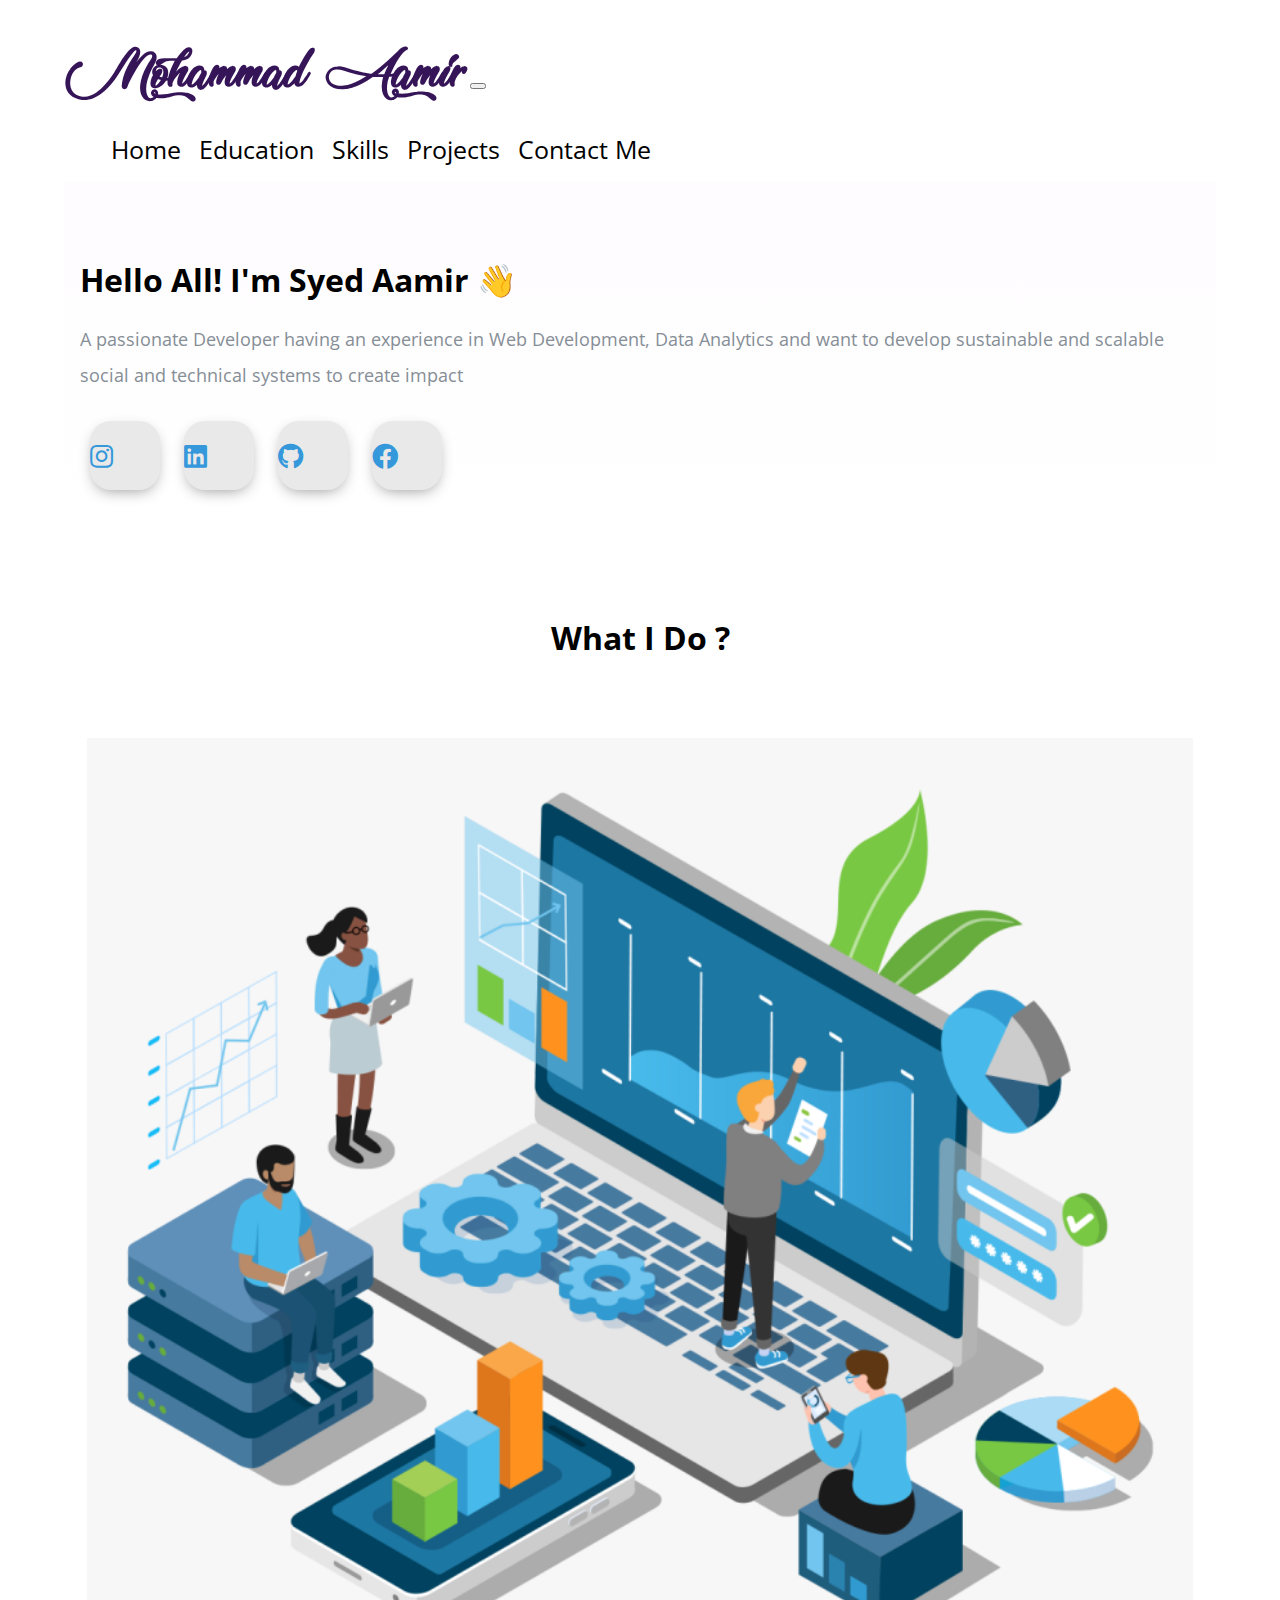
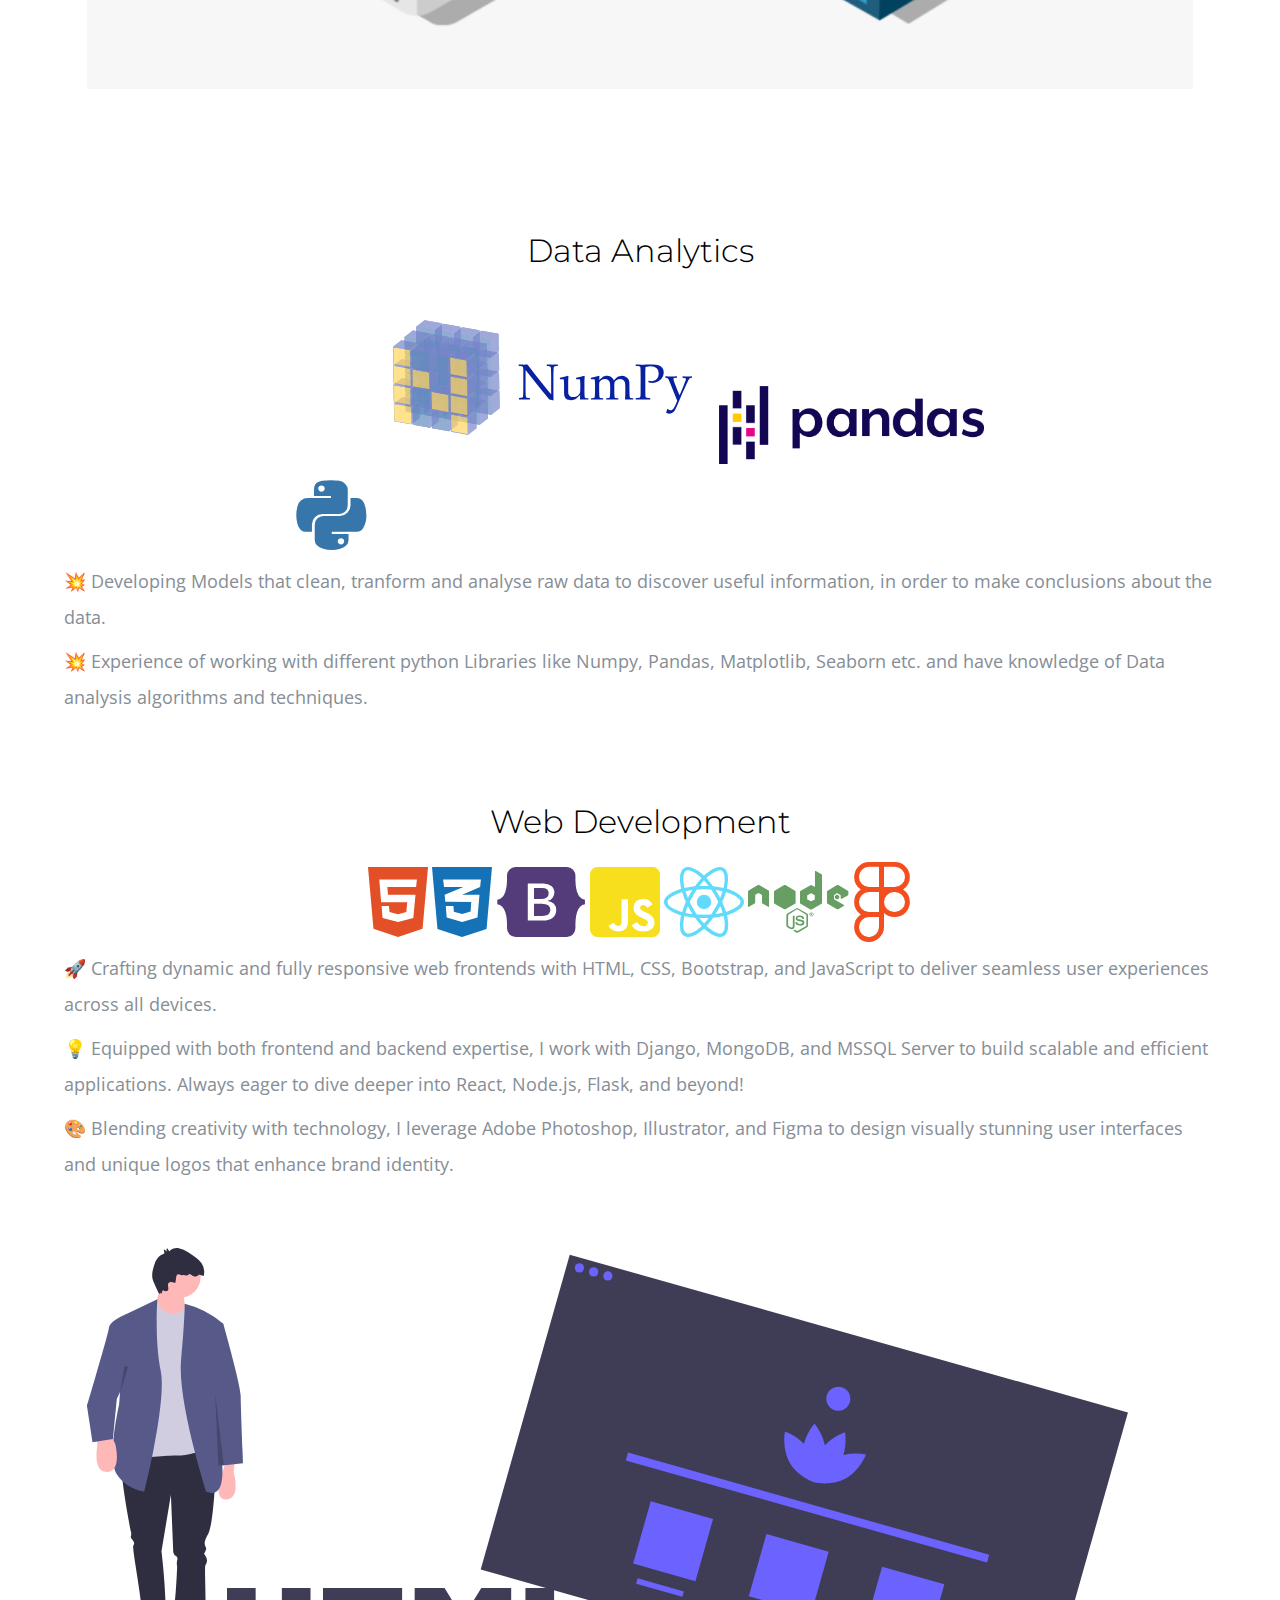
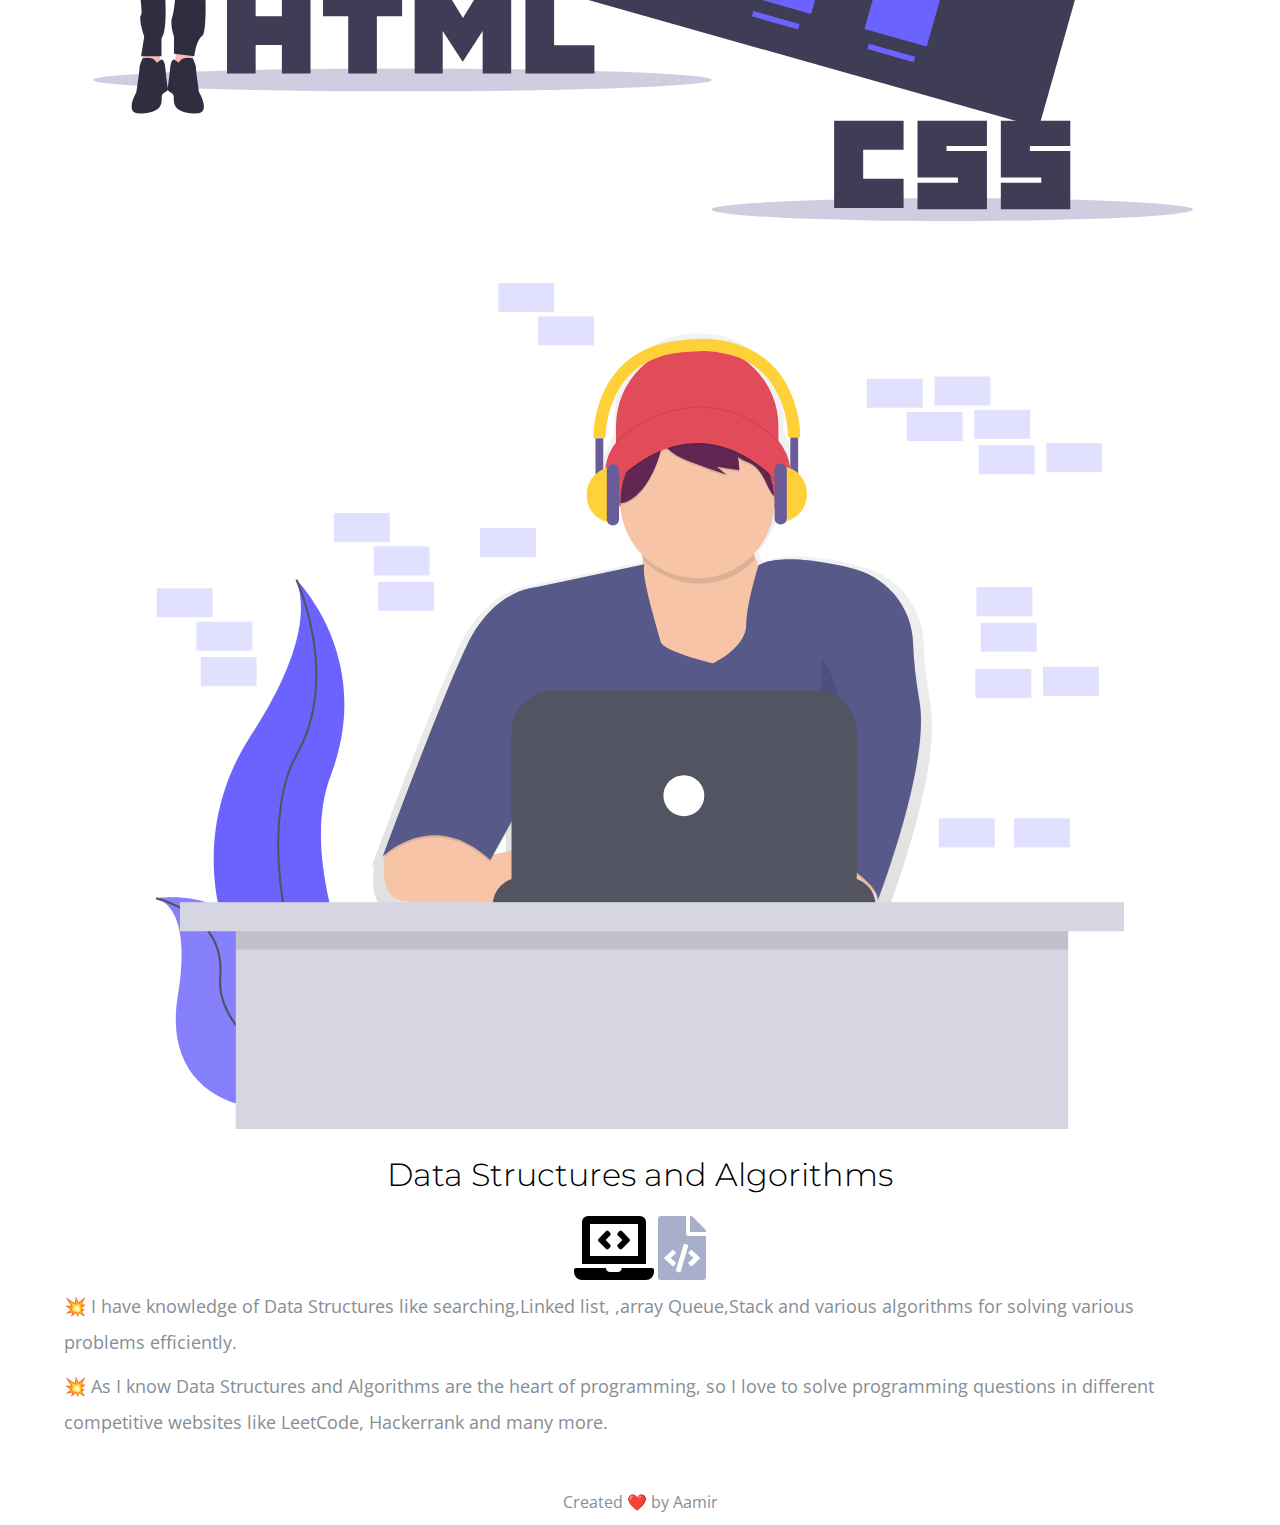
==== index.html @ d5cdabad "Update web" ====
<!DOCTYPE html>
<html lang="en" dir="ltr">

<head>
  <!-- Google tag (gtag.js) -->
<!-- Google tag (gtag.js) -->
<script async src="https://www.googletagmanager.com/gtag/js?id=G-FWZHMV2DDV"></script>
<script>
  window.dataLayer = window.dataLayer || [];
  function gtag(){dataLayer.push(arguments);}
  gtag('js', new Date());

  gtag('config', 'G-FWZHMV2DDV');
</script>
  <meta charset="utf-8">
  <meta name="viewport" content="width=device-width,initial-scale=1">
  <title>Aamir-Portfolio</title>
  <meta name='description' content='mohammad aamir  || All information About mohammad aamir'/>
 <meta name='description' content='mohammad aamir, Creative python Developer, driven by curiosity
and a knack for turning ideas into functional web experiences, and computer applications.'/>
  <meta name='description' content='mohammad aami portfolio' />
    <meta name='description' content='syed aamir portfolio ' />
    <meta name='description' content='mohammad aami || syed aamir - All about information of md shahbaz ansari ' />
    <meta name='description' content='mohammad aami, a multifaceted professional with a strong background in Web Application, and computer applications.' />
  <link rel="icon" href="Image/engineer.ico">
  <link rel="stylesheet" href="https://stackpath.bootstrapcdn.com/bootstrap/4.5.0/css/bootstrap.min.css" integrity="sha384-9aIt2nRpC12Uk9gS9baDl411NQApFmC26EwAOH8WgZl5MYYxFfc+NcPb1dKGj7Sk" crossorigin="anonymous">
  <link rel="stylesheet" href="style.css">
  
  <link href="https://fonts.googleapis.com/css2?family=Arizonia&family=Montserrat:wght@400;800&display=swap" rel="stylesheet">
  <link href="https://fonts.googleapis.com/css2?family=Open+Sans:wght@700&display=swap" rel="stylesheet">
  <link rel="stylesheet" href="https://use.fontawesome.com/releases/v5.4.1/css/all.css" />
  <link rel="stylesheet" href="https://cdnjs.cloudflare.com/ajax/libs/font-awesome/5.13.1/css/all.min.css">
  <script src="https://code.jquery.com/jquery-3.5.1.slim.min.js" integrity="sha384-DfXdz2htPH0lsSSs5nCTpuj/zy4C+OGpamoFVy38MVBnE+IbbVYUew+OrCXaRkfj" crossorigin="anonymous"></script>
  <script src="https://cdn.jsdelivr.net/npm/popper.js@1.16.0/dist/umd/popper.min.js" integrity="sha384-Q6E9RHvbIyZFJoft+2mJbHaEWldlvI9IOYy5n3zV9zzTtmI3UksdQRVvoxMfooAo" crossorigin="anonymous"></script>
  <script src="https://stackpath.bootstrapcdn.com/bootstrap/4.5.0/js/bootstrap.min.js" integrity="sha384-OgVRvuATP1z7JjHLkuOU7Xw704+h835Lr+6QL9UvYjZE3Ipu6Tp75j7Bh/kR0JKI" crossorigin="anonymous"></script>
</head>
<body class="container-fluid body_section">
        <header>
              <nav class="navbar navbar-expand-lg navbar-light ">
                <a class="navbar-brand brand-name" href="#">Mohammad Aamir</a>
                <button class="navbar-toggler" type="button" data-toggle="collapse" data-target="#navbarSupportedContent" aria-controls="navbarSupportedContent" aria-expanded="false" aria-label="Toggle navigation">
                  <span class="navbar-toggler-icon"></span>
                </button>
        
                <div class="collapse navbar-collapse" id="navbarSupportedContent">
                  <ul class="navbar-nav ml-auto">
                    <li class="nav-item">
                      <a class="nav-link headerachor" href="index.html">Home</a>
                    </li>
                    <li class="nav-item">
                      <a class="nav-link headerachor" href="Education.html">Education</a>
                    </li>
                    <li class="nav-item">
                      <a class="nav-link headerachor" href="skill.html">Skills</a>
                    </li>
                    <li class="nav-item">
                      <a class="nav-link headerachor" href="Project.html">Projects</a>
                    </li>
                    <li class="nav-item">
                      <a class="nav-link headerachor" href="contact.html">Contact Me</a>
                    </li>
                  </ul>
              </nav>
          </header>

          <section id = "Home">
              <div class="row column1">
                <div class="col-lg-6 col-md-6 first-image">
                    <img    class = "boyimage" src="./Image/aamir.jpg" alt="">
                </div>  
                  <div class="col-lg-6 section-1">
                      <h1 class = "Hello">Hello All! I'm  Syed Aamir <span class="wave">👋</span></h1>
                      <p>A passionate Developer having an experience in Web Development, Data Analytics
                            and want to develop sustainable and 
                          scalable social and technical systems to create impact</p>
                          <div class=social_media_icon>
                            <a class="btn" href="https://www.instagram.com/syedaamir6112?igsh=MTFrOTZ2aHhlb2RnbQ%3D%3D&utm_source=qr" target=_blank>
                              <i class="fab fa-instagram"></i>
                            </a>
                            <a class="btn" href="https://www.linkedin.com/in/syed-aamir-0b4235238/" target=_blank>
                              <i class="fab fa-linkedin" aria-hidden="true"></i>
                            </a>
                            <a class="btn" href="https://github.com/mohammadaamir6112" target=_blank>
                              <i class="fab fa-github"></i>
                            </a>
                            <a class="btn" href="https://www.facebook.com/profile.php?id=100009515814998" target=_blank>
                              <i class="fab fa-facebook"></i>
                            </a>
                          </div>
                  </div>
                  <div class="Image-boy col-lg-6"><img class="boy" src="Image/aamir.jpg   " alt=""></div>
              </div>
          </section>


          <section id=Whatido>
            <h1>What I Do ?</h1>
              <div class = "row feature-1">
                  <div class="col-lg-6 col-md-6 Feature-first-image ">
                    <img class = "Feature-svg-image" src="Image/data-analytics-data-analytics-png-transparent-png.png" alt="">
                  </div>
                  <div class="col-lg-6 col-md-6">
                    <h1 class= "Feature-Heading" >Data Analytics </h1>
                    <ul class = "dev-icon">
                      <li><i class="fab fa-python fa-5x" style="color:#3776ab"></i></li>
                      <li><img class="numpy" src="Image/numpy-ar21.svg" alt=""></li>
                      <li><img class = "pandas" src="Image/kindpng_5747046.png" alt=""></li>
                    </ul>
                    <div class = "Data-Analytic">
                      <p class ="Features-paragraph">
                         💥 Developing Models that clean, tranform and analyse raw data to discover useful information,
                         in order to make conclusions about the data.</p>
                      <p  class ="Features-paragraph">
                         💥 Experience of working with different python Libraries like Numpy, Pandas, Matplotlib, Seaborn etc. and have knowledge of
                        Data analysis algorithms and techniques.</p>
                    </div>
                </div>
              </div>
              <div class="row feature-2">
                <div class="col-lg-6 col-md-6 feature-web">
                  <h1 class="Feature-Heading">Web Development</h1>
                  <ul class = "dev-icon">
                    <li><i class="fab fa-html5 fa-5x" style="color:#e34f26"></i></li>
                    <li><i class="fab fa-css3-alt fa-5x" style="color:#1572b6"></i></li>
                    <li><i class="fab fa-bootstrap fa-5x" style="color:#543b79"></i></li>
                    <li><i class="fab fa-js-square fa-5x" style="color:#f7df1e"></i></li>
                    <li><i class="fab fa-react fa-5x" style="color:#61dafb"></i></li>
                    <li><i class="fab fa-node fa-5x" style="color:#679e63"></i></li>
                    <li><i class="fab fa-figma fa-5x" style="color:#f24e1e"></i></li>
                
                  </ul>
                  <div class="Data-Analytic">
    <p class="Features-paragraph">
        🚀 Crafting dynamic and fully responsive web frontends with HTML, CSS, Bootstrap, and JavaScript to deliver seamless user experiences across all devices.</p>
    <p class="Features-paragraph">
        💡 Equipped with both frontend and backend expertise, I work with Django, MongoDB, and MSSQL Server to build scalable and efficient applications. Always eager to dive deeper into React, Node.js, Flask, and beyond!</p>
    <p class="Features-paragraph">
        🎨 Blending creativity with technology, I leverage Adobe Photoshop, Illustrator, and Figma to design visually stunning user interfaces and unique logos that enhance brand identity.</p>
</div>

                <div class="col-lg-6 col-md-6 Feature-second-image ">
                  <img class = "Feature-svg-image" src="Image/website.svg" alt="">
                </div>
              </div>
              <div class="row feature-3 mt-5  ">
                <div class = "col-lg-6 col-md-6 Feature-third-image">
                    <img class = "Feature-svg-image-3" src="Image/Coding.svg" alt="">
                  </div>
                  <div class="col-lg-6 col-md-6 feature-coding">
                    <h1 class="Feature-Heading">Data Structures and Algorithms</h1>
                    <ul class = "dev-icon">
                     <li></li>
                     <li><i class="fas fa-laptop-code fa-4x"></i></li>
                     
                     <li><i class="fas fa-file-code fa-4x" style="color: #a8afcb;"></i></li>
                    </ul>
                    <div class = "Data-Analytic">
                      <p class ="Features-paragraph">
                         💥 I have knowledge of Data Structures like searching,Linked list, ,array Queue,Stack and various algorithms for solving various problems efficiently.</p>
                      <p  class ="Features-paragraph">
                         💥 As I know Data Structures and Algorithms are the heart of programming, so I love to solve programming questions in different competitive websites like LeetCode, Hackerrank and many more.</p>
                        </div>
                  </div>
              </div>
               
        
          </section>
    <footer class=footer>Created ❤️ by Aamir</footer>
</body>
</html>
---- style.css ----
body{
    font-family: 'Open Sans', sans-serif;
    margin: 0;
  }
.body_section{
    padding : 3% 5% 1%;
}

p{
  font-size: 18px;
}

  a{
    text-decoration: none;
  }

  @font-face{
    font-family: "Lovely Home";
    src:local('Lovely Home'), 
    url("Image/LovelyHome-9aBZ.ttf") format('truetype');

  }

.brand-name ,.navbar-light .navbar-brand{
      /* font-family: "Brush Script MT"; */
      /* margin-bottom: 3px; */
      font-family: "Lovely Home";
      font-size: 50px;
      font-weight: bold;
      color: #351458;
  }



  .headerachor {
    color: black;
    margin: 0 7px 0 7px;
    font-size: 25px;
  }

  .headerachor:hover {
    background-color: #f1f1f1;
  }

  /* Section 1 */
   .column1{
       background-image: linear-gradient(#fefcfe,#ffffff);
       padding : 8px 16px;
   }

  .section-1{
    margin-top: 6%;
    text-align: left;
    position: relative;
}
span.wave {
  animation-name: wave-animation;
  animation-duration: 2.5s;
  animation-iteration-count: infinite;
  transform-origin: 70% 70%;
  display: inline-block;
}

@keyframes wave-animation {
    0% { transform: rotate(  0.0deg) }
   10% { transform: rotate(-10.0deg) }
   20% { transform: rotate( 12.0deg) }
   30% { transform: rotate(-10.0deg) }
   40% { transform: rotate(  9.0deg) }
   50% { transform: rotate(  0.0deg) }
  100% { transform: rotate(  0.0deg) }
}

.first-image{
    position: absolute;
    right:0;
}
.boyimage{
  height: 400px;
  border-radius: 30px;
}

@media only screen and (max-width : 1183px){
  .first-image{
    right:160px;
  }

}
.boy{
  width: 100%;
  height: 100%;
  animation: bounce 1.2s;
  animation-direction: alternate;
  animation-iteration-count: infinite;
  border-radius: 30px;
}

@keyframes bounce{
  from{
      transform: translate3d(0,0,0);
  }
  to{
      transform: translate3d(0,20px,0);
  }
}

.Image-boy{
  text-align: center;
  align-items: center;
}

@media only screen and (min-width:951px){
  .Image-boy{
    display:none;
  }
}
  .Hello{
      margin-bottom: 20px;
  }
  p{
      line-height: 2;
      color: #868e96;
  }


  .btn {
    display: inline-block;
    width: 4.37rem;
    height: 4.37rem;
    background: #e9e9e9;
    padding: 0px 0px;
    margin: 10px;
    border-radius: 30%;
    box-shadow: 0 5px 15px -5px #00000070;
    color: #3498db;
    overflow: hidden;
    position: relative;
  }

  .btn i {
    line-height: 70px;
    font-size: 1.625rem;
    transition: 0.2s linear;
  }

  .btn:hover i {
    transform: scale(1.3);
    color: #f1f1f1;
  }

  .btn::before {
    content: "";
    position: absolute;
    width: 120%;
    height: 120%;
    background: #3498db;
    transform: rotate(45deg);
    left: -110%;
    top: 90%;
  }




  .btn:hover::before {
    animation: aaa 0.7s 1;
    top: -10%;
    left: -10%;
  }

  @media only screen and (max-width:470px){
    .btn{
      width: 2.5rem;
      height: 2.5rem;
      margin: 7px;
    }
    .btn i {
      line-height: 40px;
      font-size: 1em;
    }
  }

 #Whatido{
     text-align: center;
     padding-top: 7%;
 }

  /* Section 2 */
  .feature-1{
      padding-top: 5%;
      text-align: center;
      }
  .feature-2{
    padding-top: 5%;
    text-align: center;
}
  .feature-3{
  padding-top: 5%;
  padding-bottom: 20px;
  text-align: center;
  }

  .Feature-Heading{
      font-family: "Montserrat";
      font-weight: 300;
  }

  .Feature-first-image{
      padding : 0 2% 10%;
  }

  .Feature-second-image{
      padding : 5% 2% 0;
  }





  .Feature-svg-image{
      width: 100%;
      height:100%;
  }
  .Feature-svg-image-3{
    width: 84%;
    height: 84%;
  }




  .dev-icon{
      list-style: none;
      display: inline;
      padding: 0%;
  }


  .numpy{
    max-width: 100%;
    width : 30%;
    height: 30%;
    padding-bottom: 7%;
  }

  .pandas{
    max-width: 100%;
    max-height: 100%;
    width : 23%;
    height: 15%;
    padding-bottom: 7%;
    padding-left :0;
  }

  li{
    display: inline;
  }

  .Data-Analytic{
      text-align: left;
  }

  .Features-paragraph{
      margin-top : 8px;
      margin-bottom: 8px;
  }

  @media only screen and (max-width : 764px){
    .feature-2{
      display: flex;
      flex-direction: column;
    }
    .feature-web{
      order:2;
    }
      
      .brand-name ,.navbar-light .navbar-brand{
      /* font-family: "Brush Script MT"; */
      /* margin-bottom: 3px; */
      font-family: "Lovely Home";
      font-size: 40px;
      font-weight: bold;
      color: #351458;
  }
  }
  @media only screen and (max-width : 991px) and (min-width: 951px){
    .section-1{
      margin-top: auto;
      padding-right: 400px;
    }
  }
  @media only screen and (max-width : 950px){

    body,html{
      text-align: center;
      font-size: 16px;
      line-height: normal;
    }
    .Hello{
      margin-bottom: 10px;
    }
    h1{
      font-size: 25px;
    }
    p{
      font-size: 15px;
      line-height: normal;
    }
      .section-1{
          text-align: center;
      }
      .first-image{
          display: none;
      }

      .pandas{
        width: 23%;
        height: 15%;
      }
  }




footer{
  padding-top: 2%;
  color: #868e96;
  text-align: center;
}
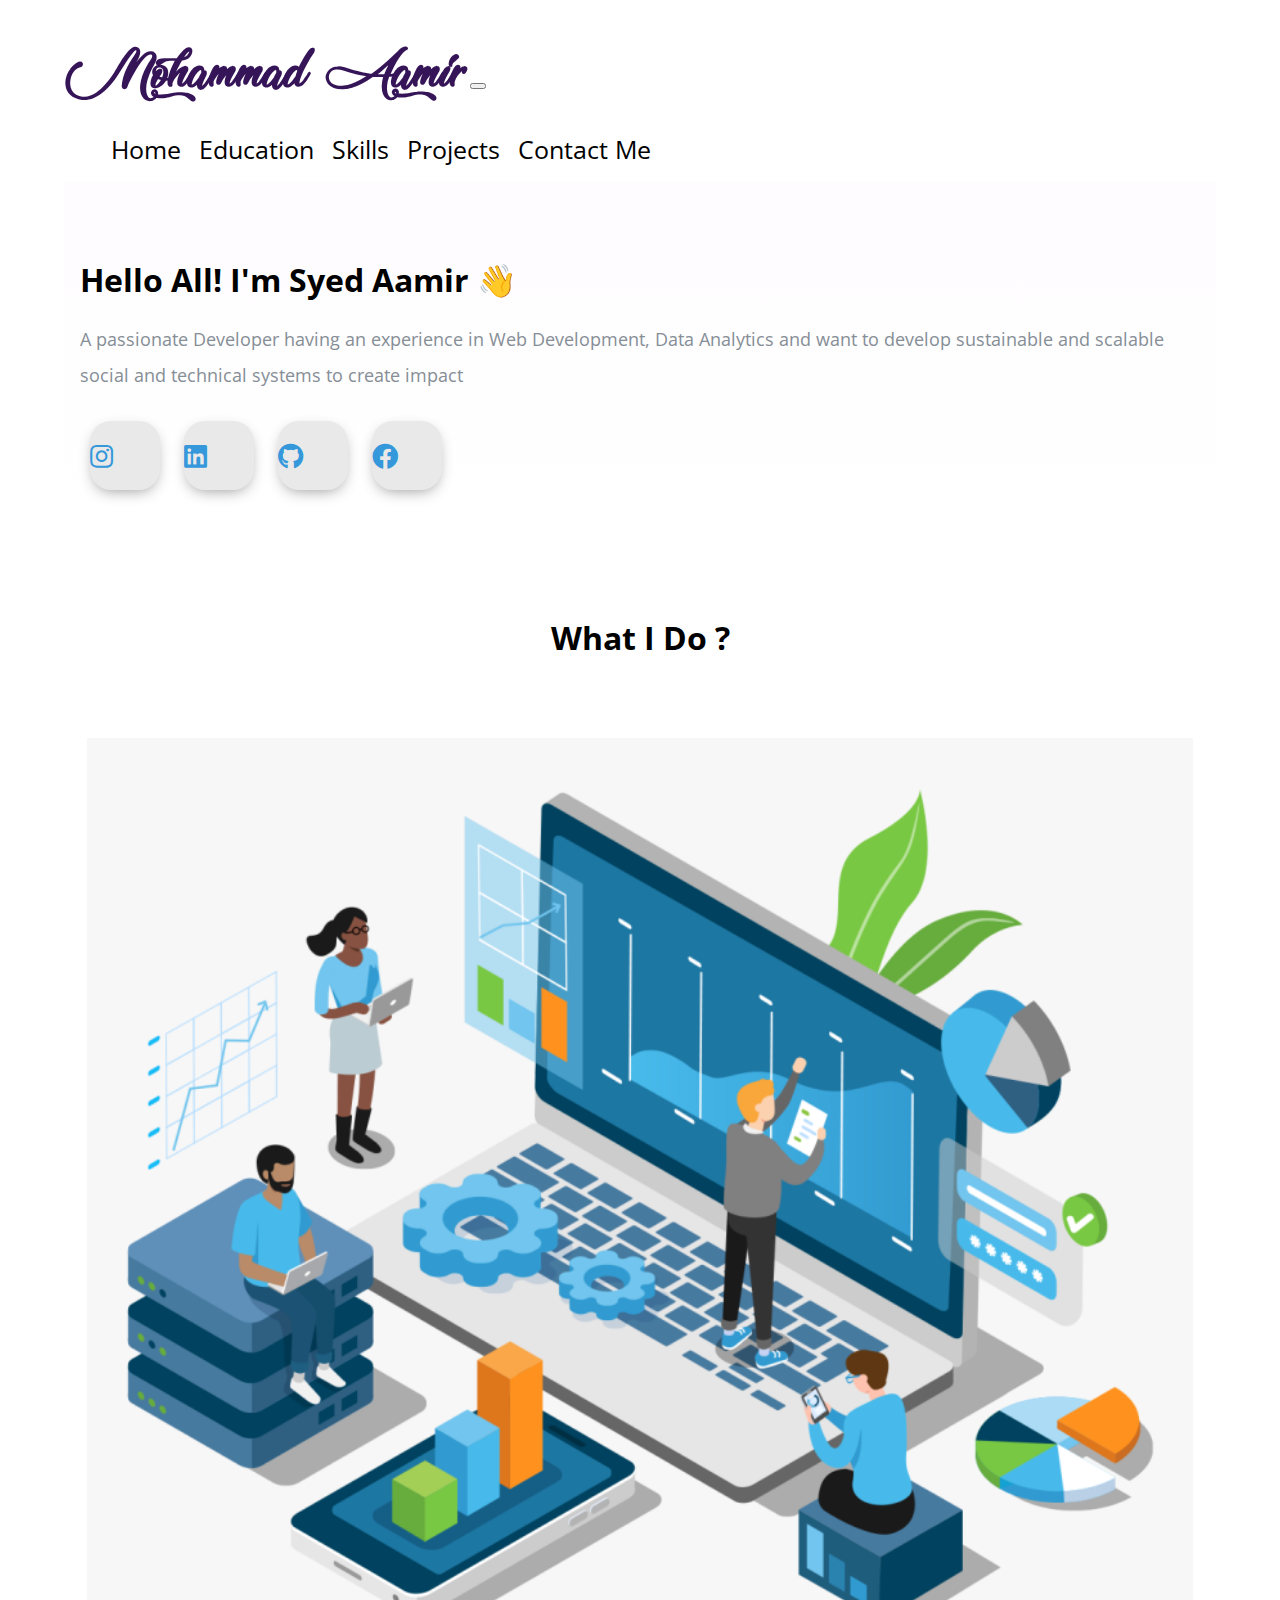
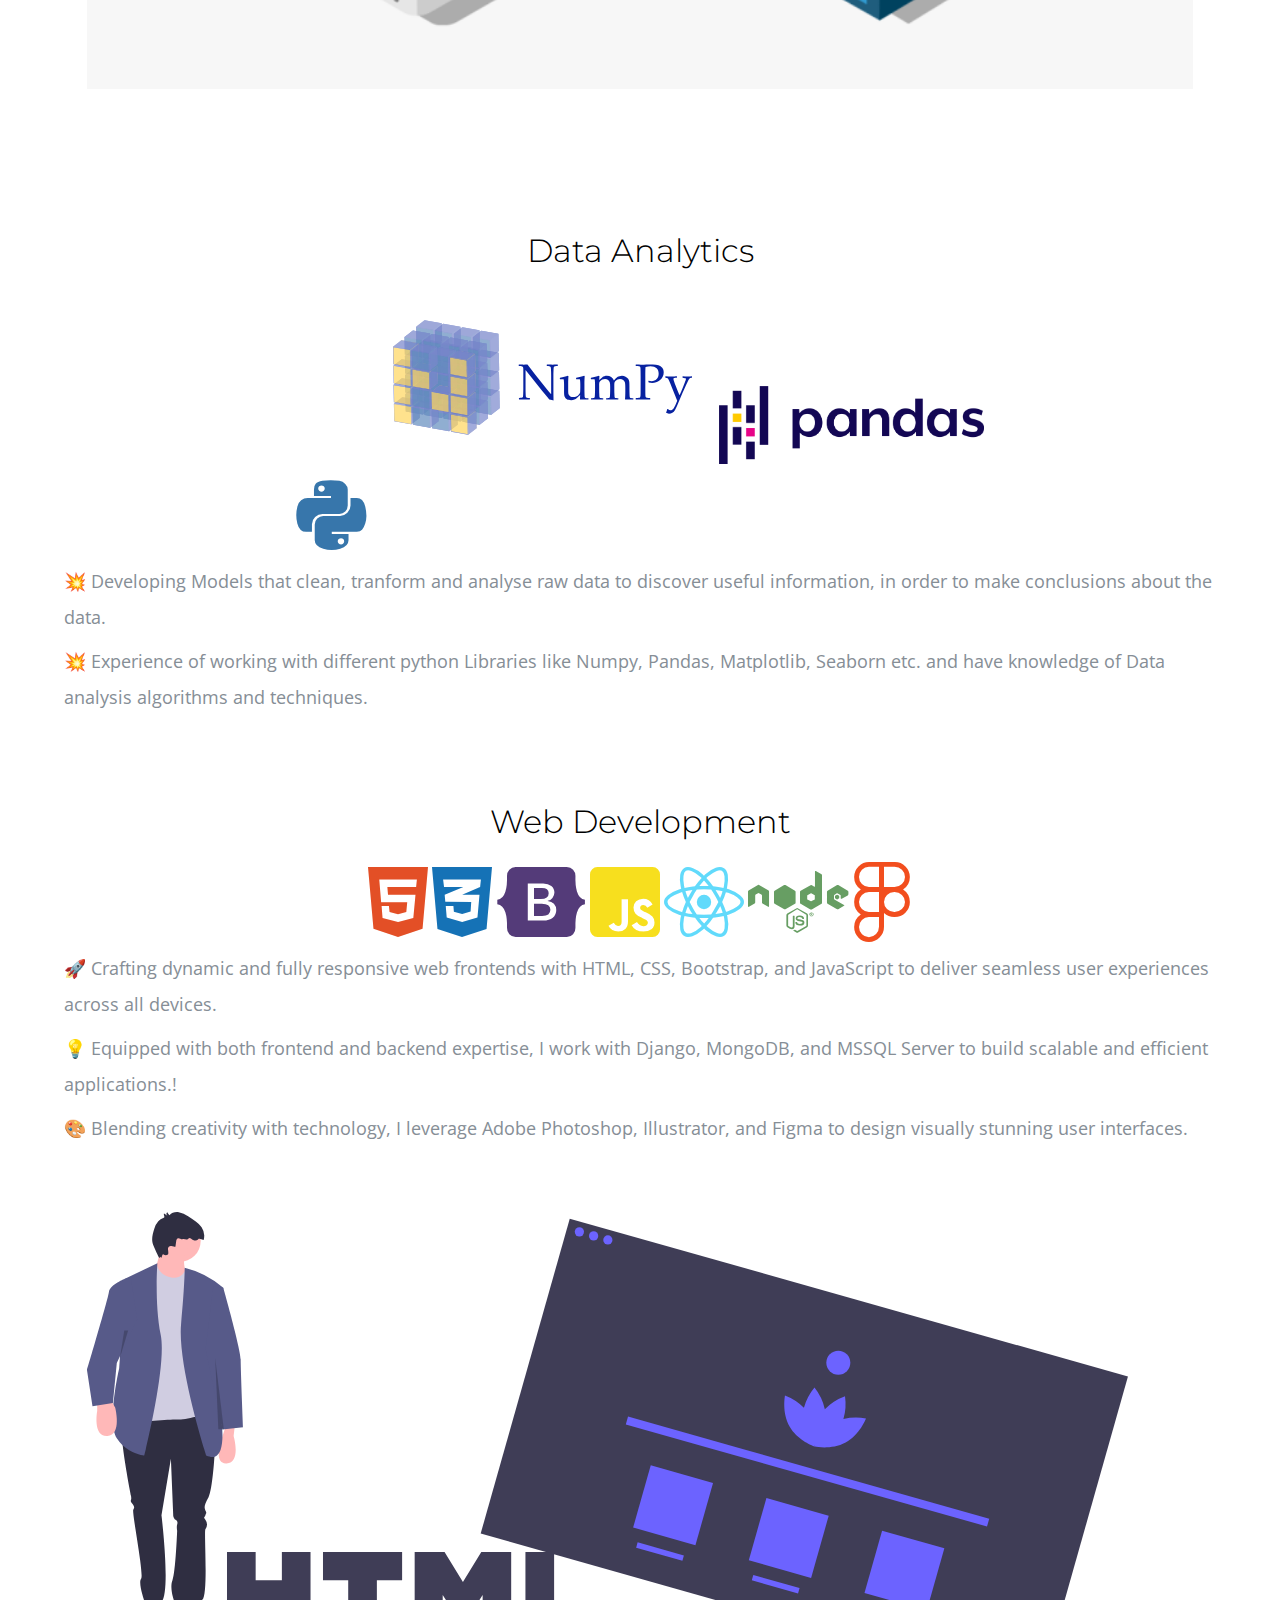
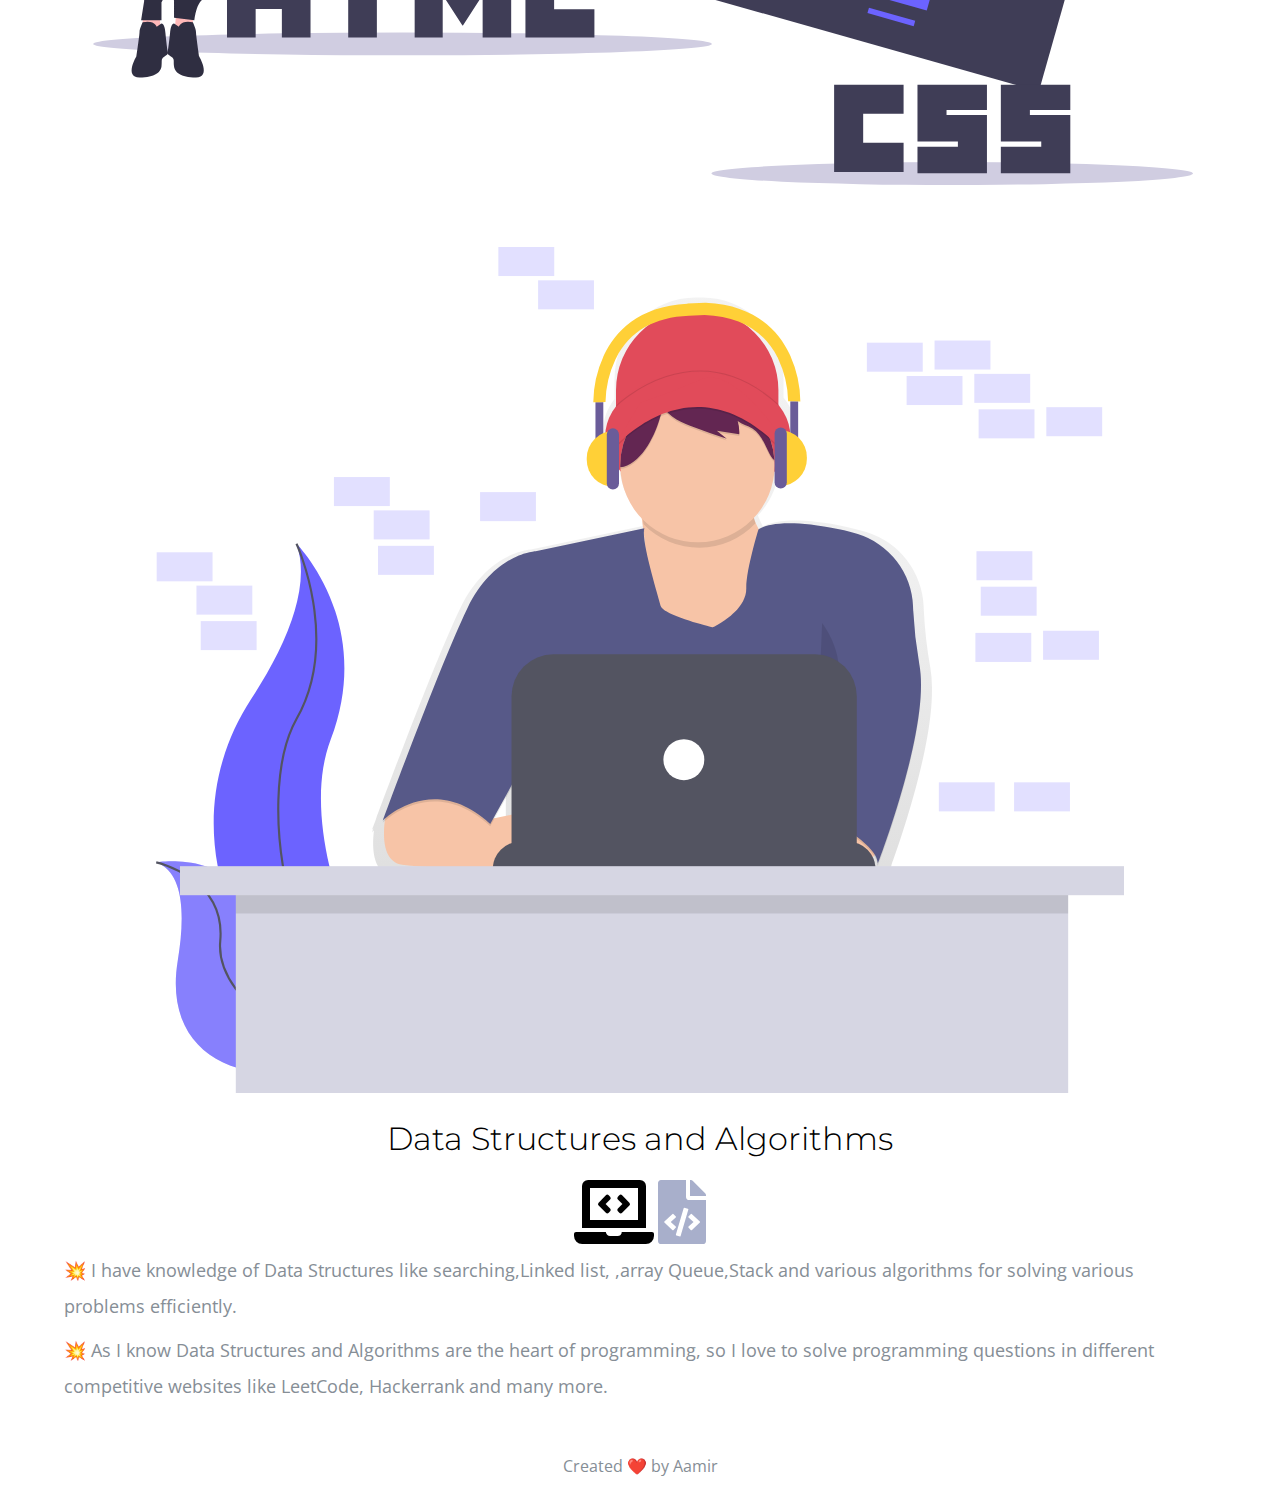
==== commit 1bf08ad2: "Update index.html" ====
--- a/index.html
+++ b/index.html
@@ -133,9 +133,9 @@
     <p class="Features-paragraph">
         🚀 Crafting dynamic and fully responsive web frontends with HTML, CSS, Bootstrap, and JavaScript to deliver seamless user experiences across all devices.</p>
     <p class="Features-paragraph">
-        💡 Equipped with both frontend and backend expertise, I work with Django, MongoDB, and MSSQL Server to build scalable and efficient applications. Always eager to dive deeper into React, Node.js, Flask, and beyond!</p>
+        💡 Equipped with both frontend and backend expertise, I work with Django, MongoDB, and MSSQL Server to build scalable and efficient applications.!</p>
     <p class="Features-paragraph">
-        🎨 Blending creativity with technology, I leverage Adobe Photoshop, Illustrator, and Figma to design visually stunning user interfaces and unique logos that enhance brand identity.</p>
+        🎨 Blending creativity with technology, I leverage Adobe Photoshop, Illustrator, and Figma to design visually stunning user interfaces.</p>
 </div>
 
                 <div class="col-lg-6 col-md-6 Feature-second-image ">
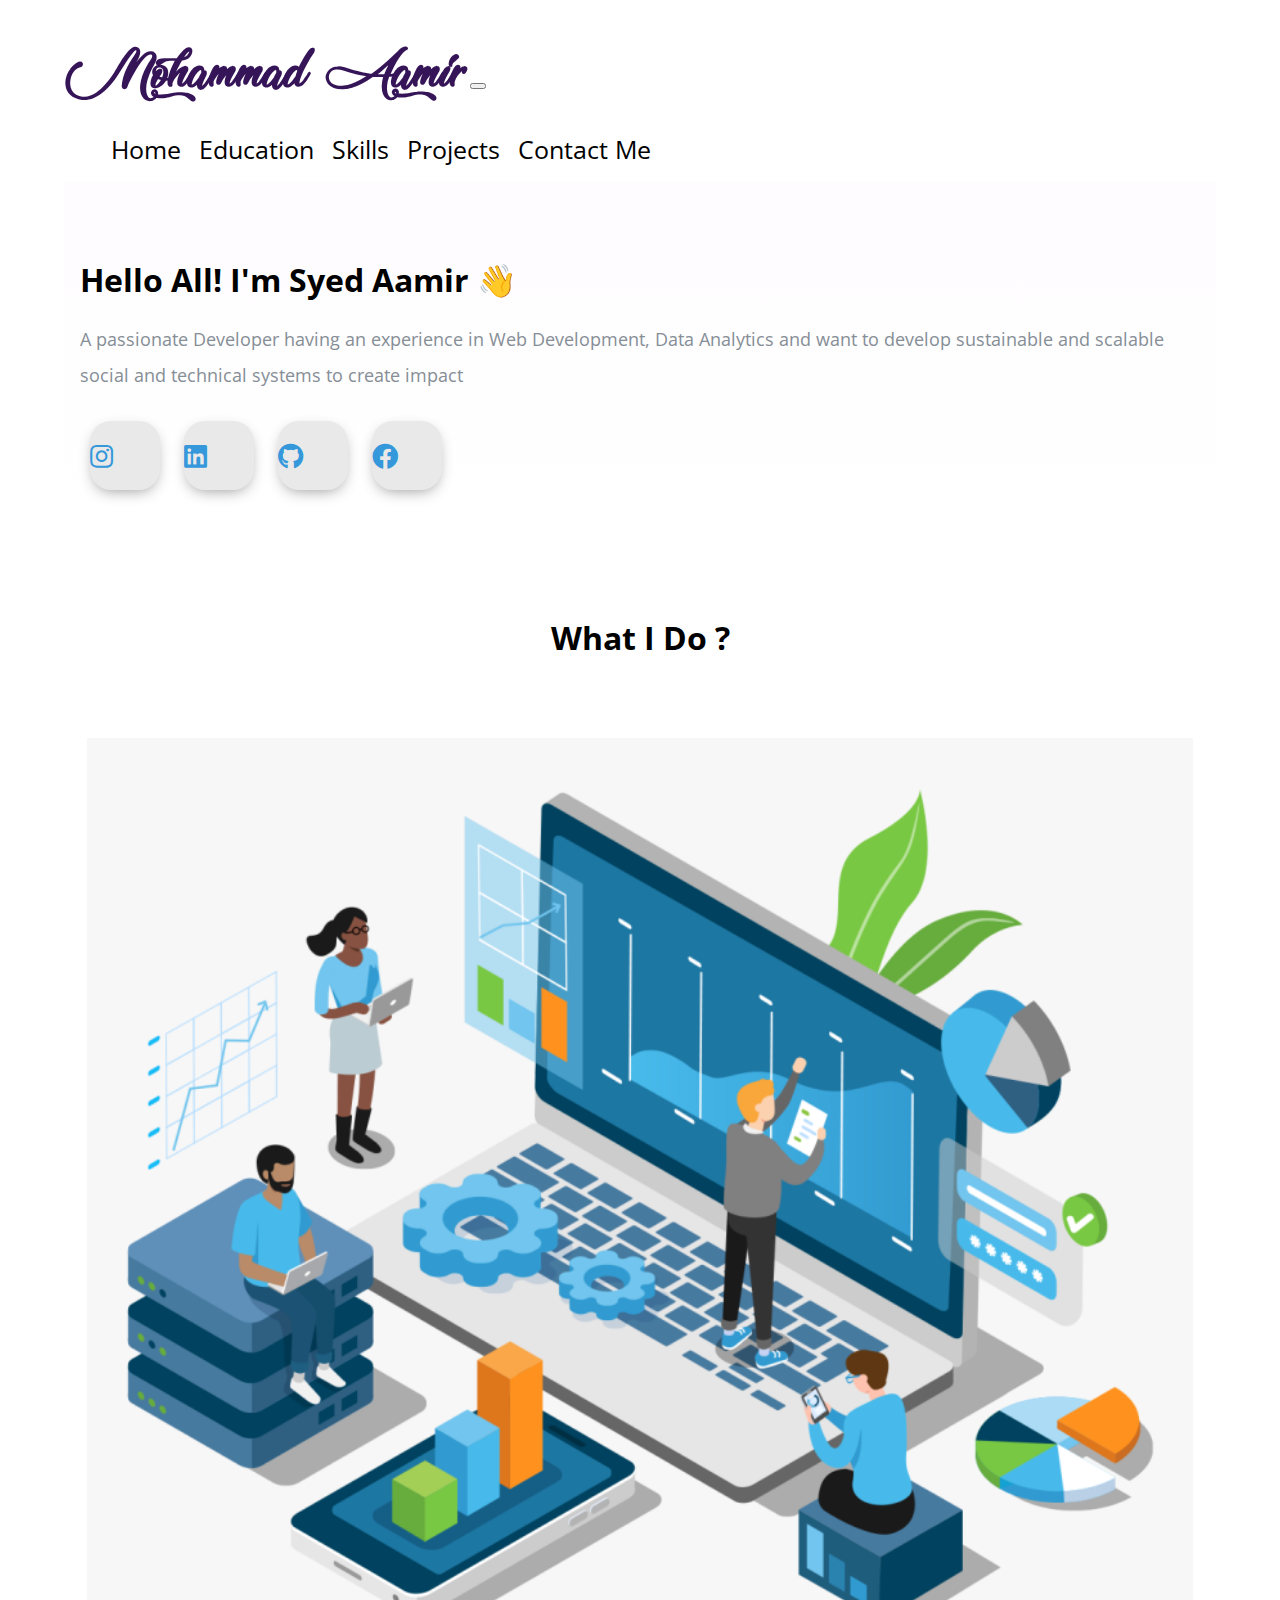
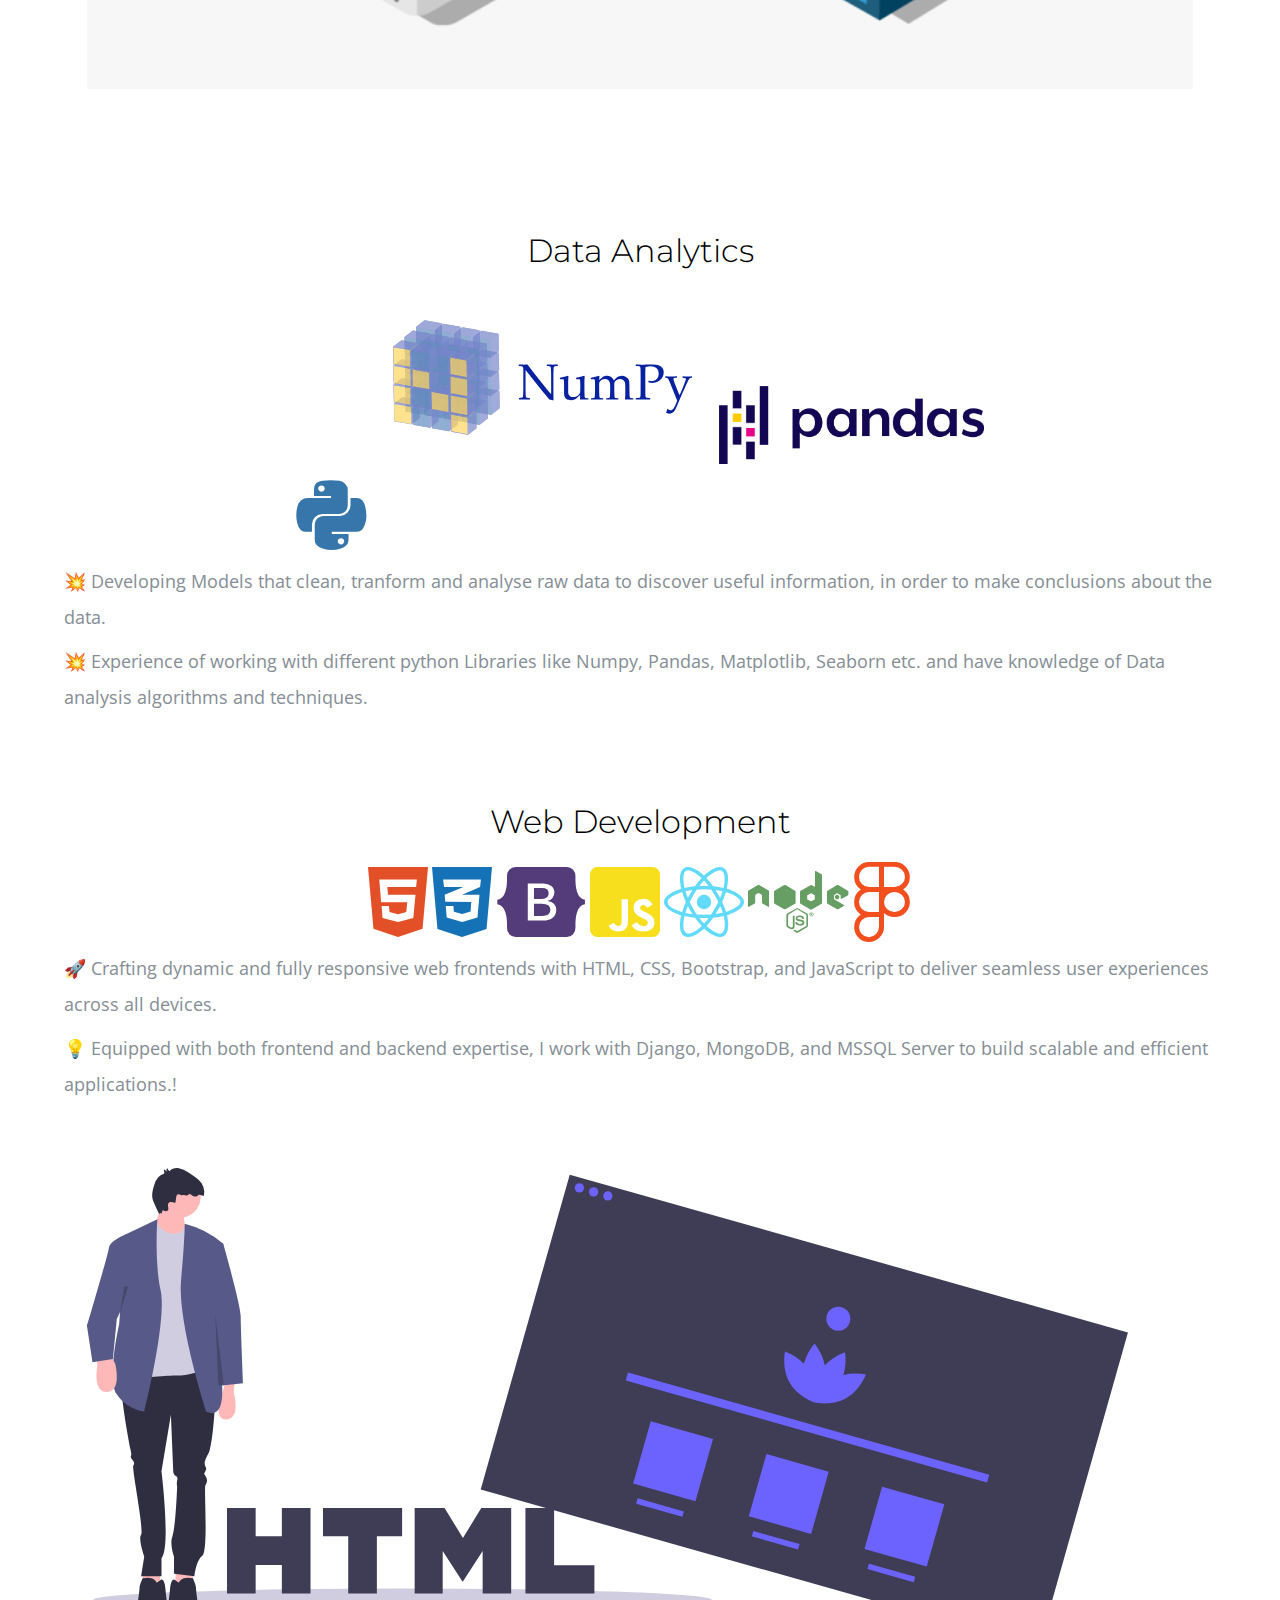
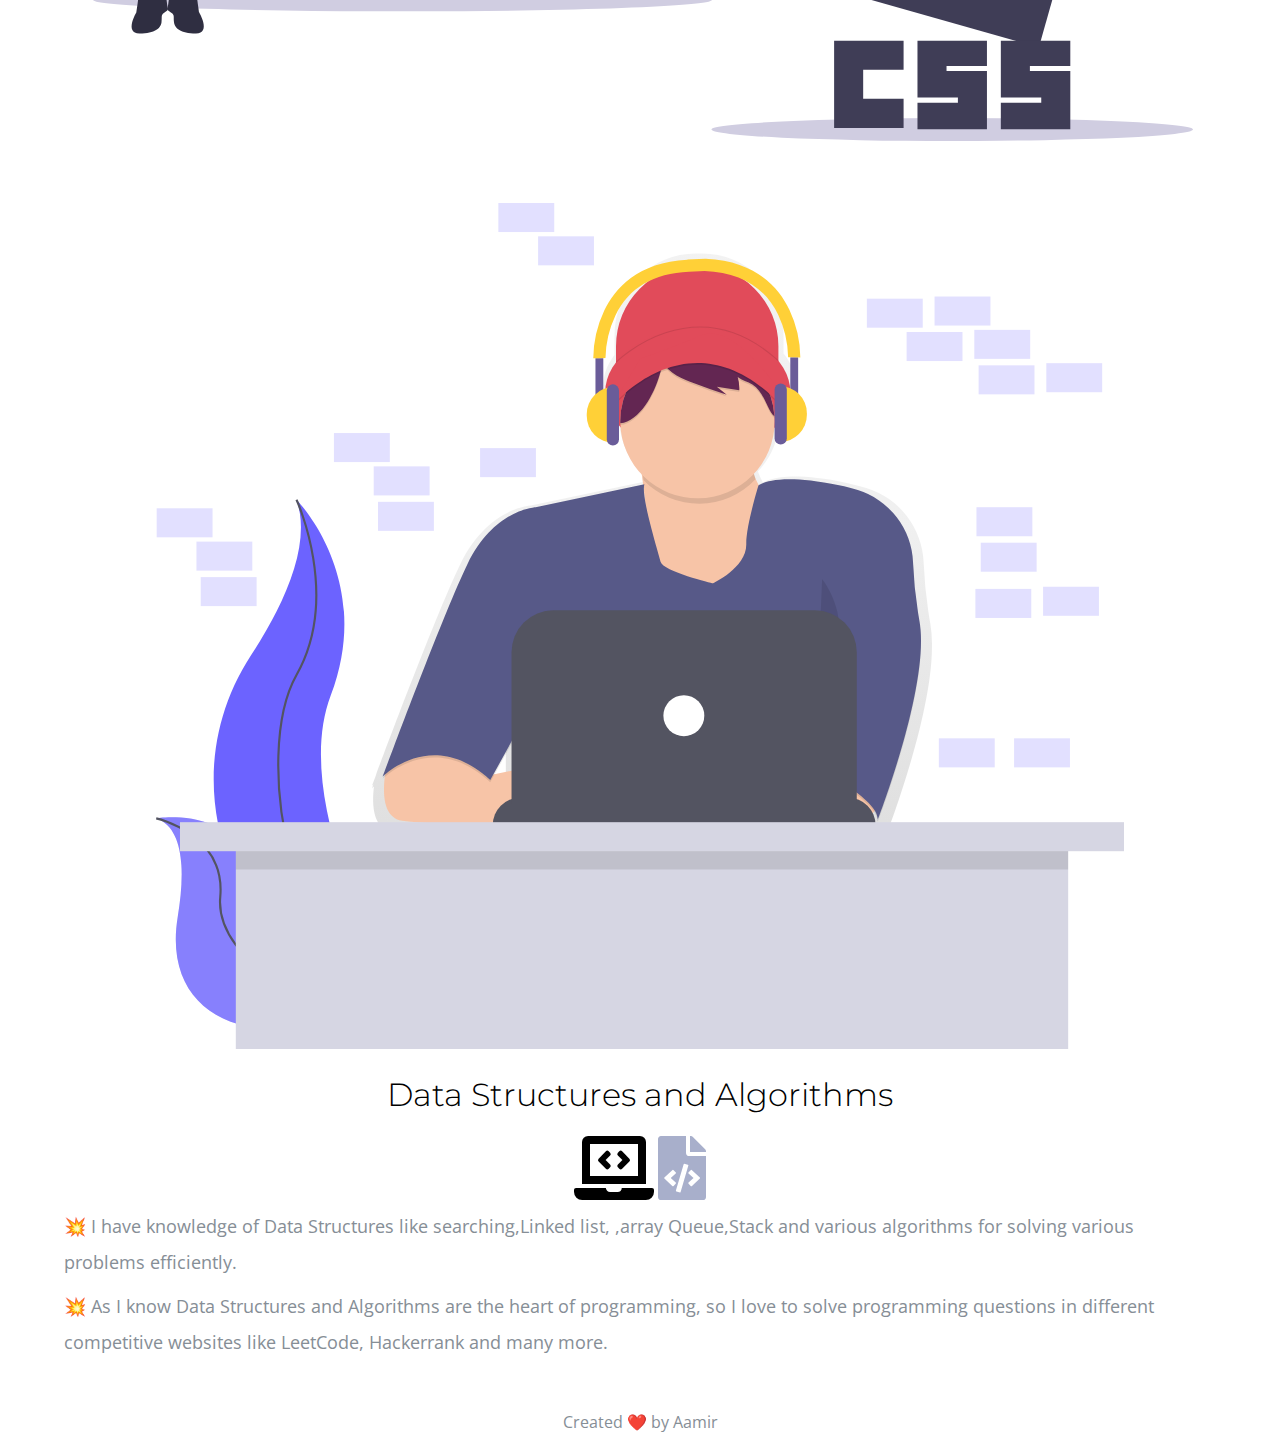
==== commit 2db32d5b: "Update index.html" ====
--- a/index.html
+++ b/index.html
@@ -134,8 +134,7 @@
         🚀 Crafting dynamic and fully responsive web frontends with HTML, CSS, Bootstrap, and JavaScript to deliver seamless user experiences across all devices.</p>
     <p class="Features-paragraph">
         💡 Equipped with both frontend and backend expertise, I work with Django, MongoDB, and MSSQL Server to build scalable and efficient applications.!</p>
-    <p class="Features-paragraph">
-        🎨 Blending creativity with technology, I leverage Adobe Photoshop, Illustrator, and Figma to design visually stunning user interfaces.</p>
+    
 </div>
 
                 <div class="col-lg-6 col-md-6 Feature-second-image ">
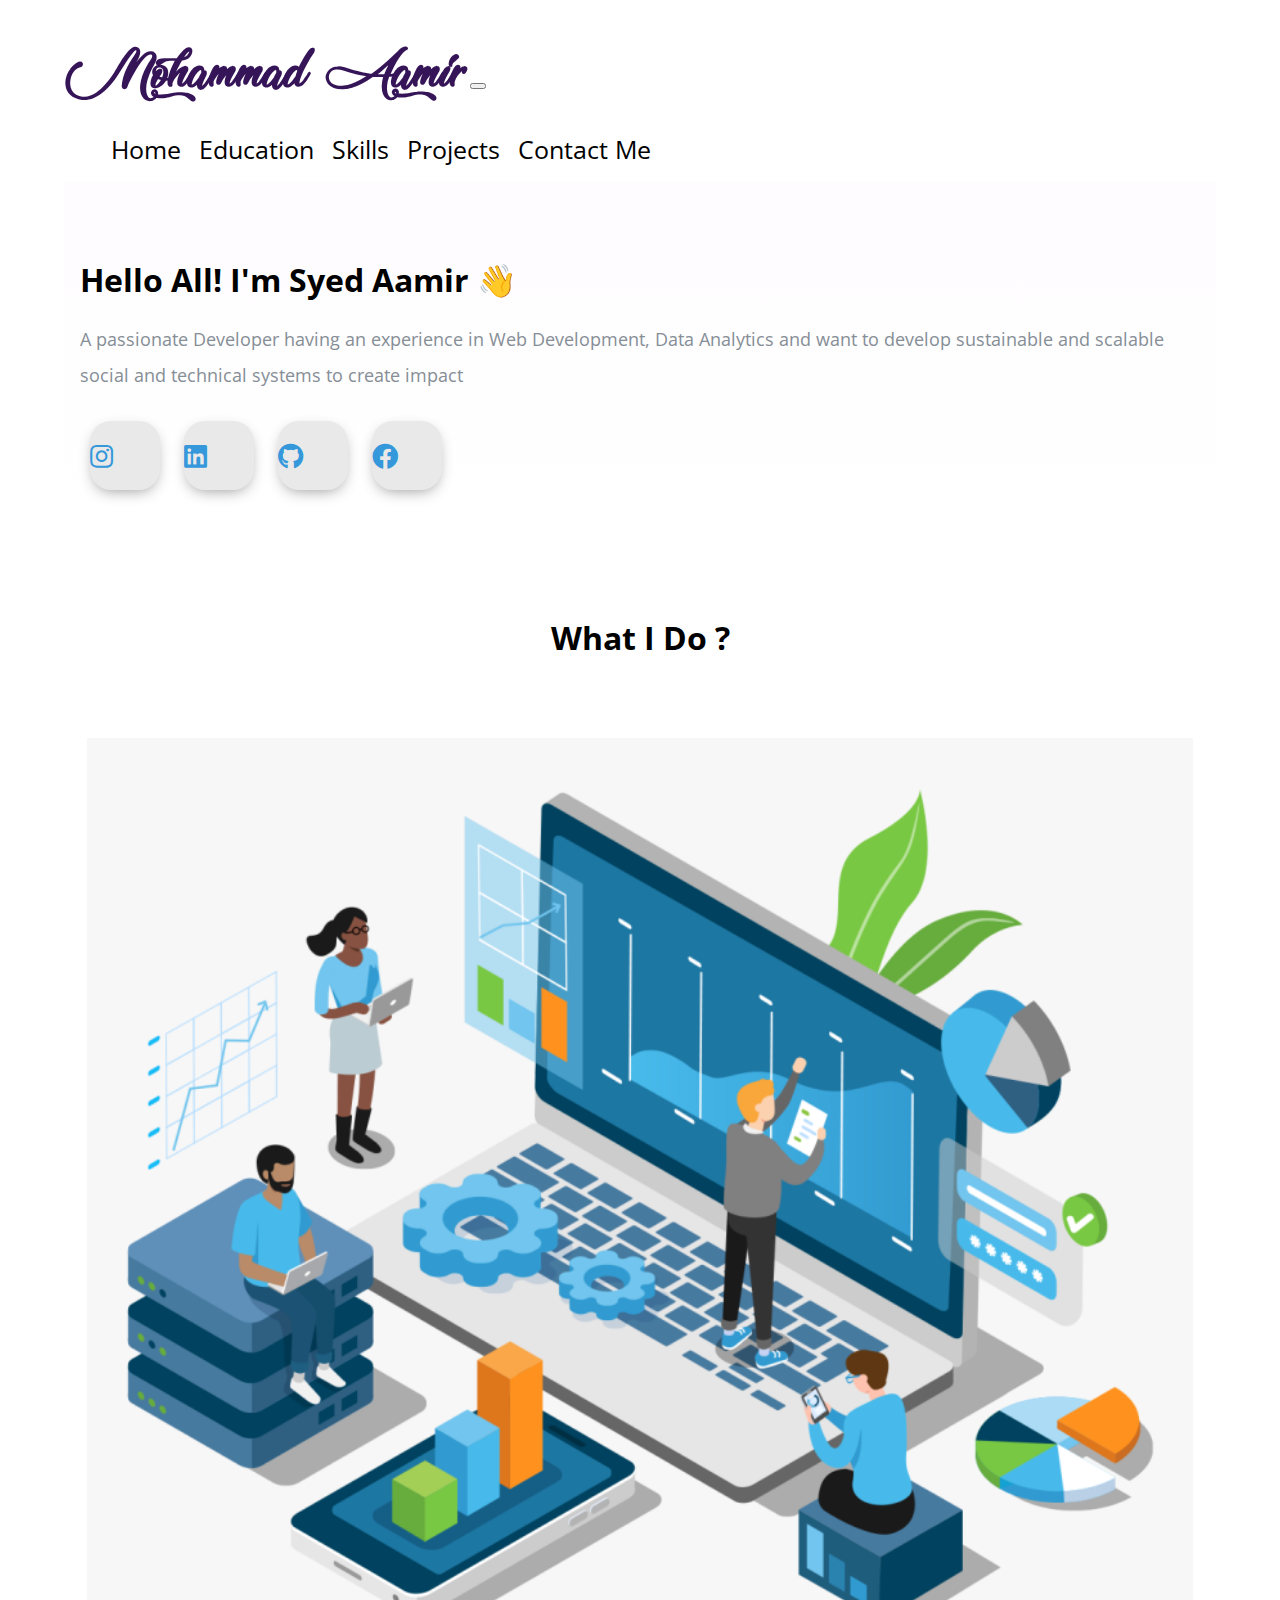
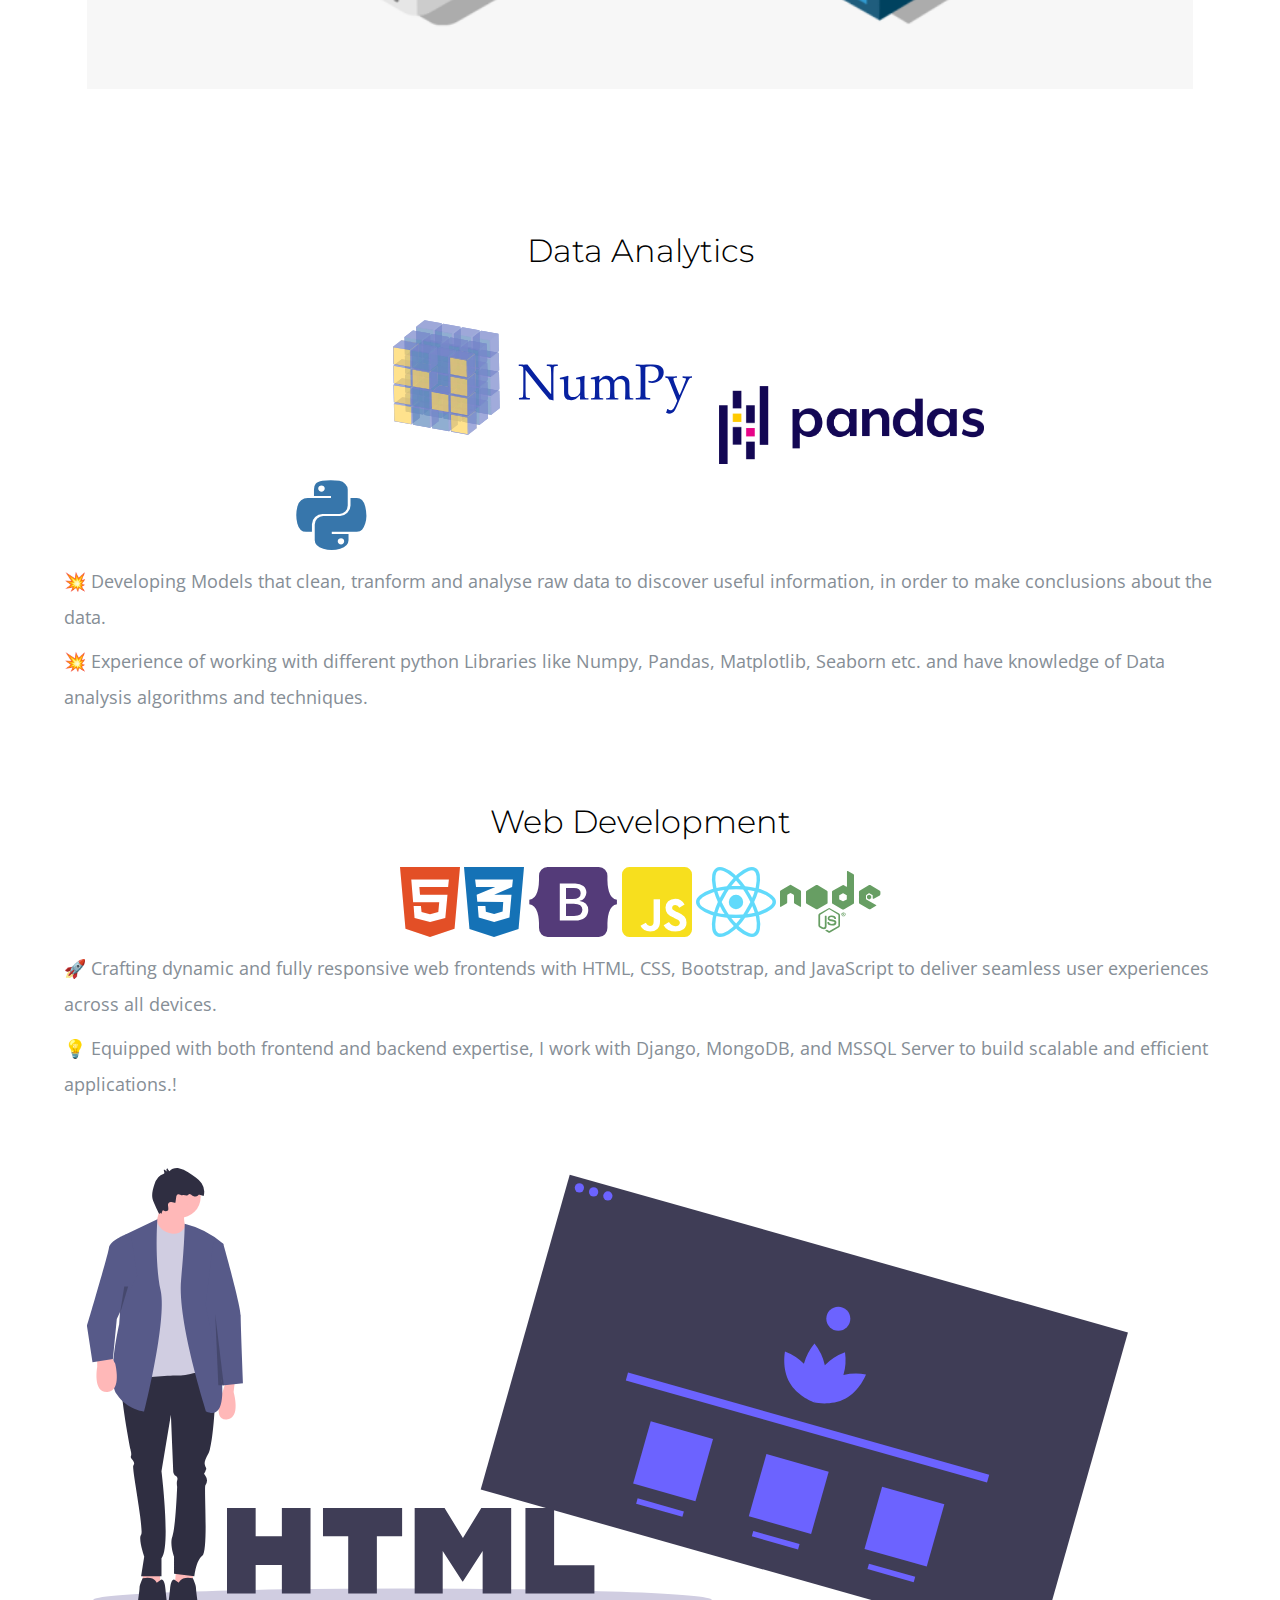
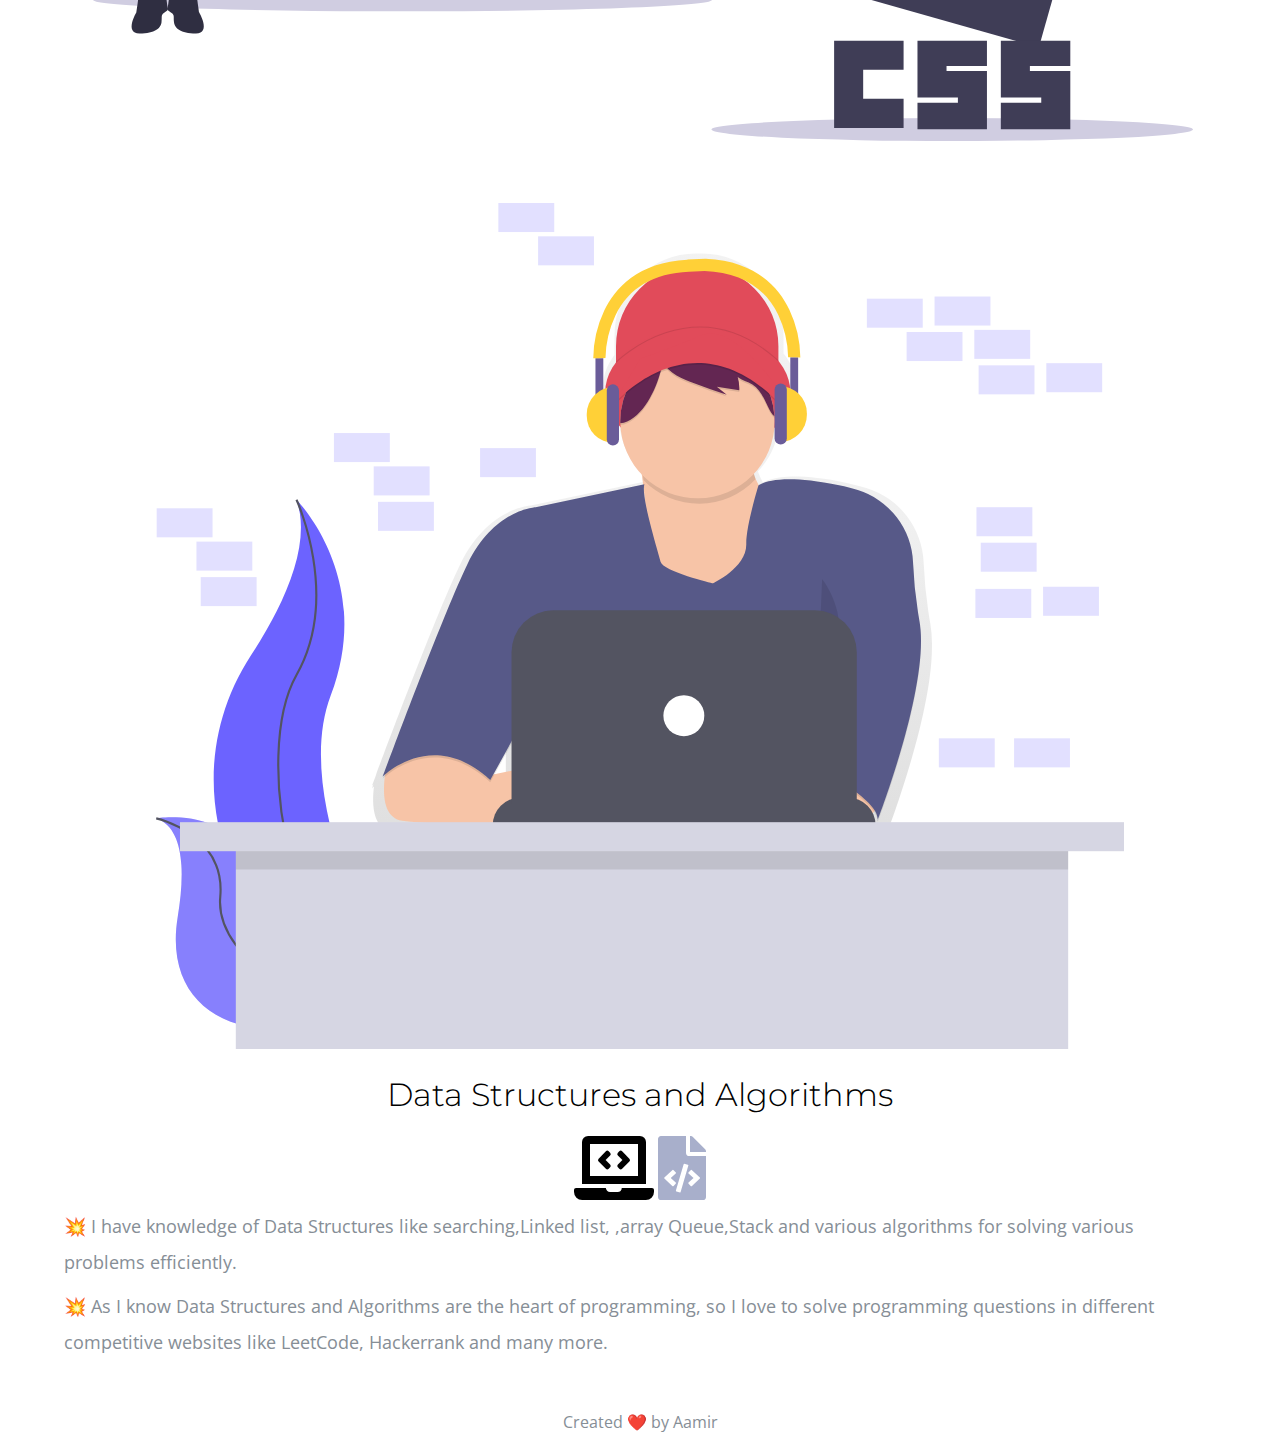
==== commit 51e560e3: "Update index.html" ====
--- a/index.html
+++ b/index.html
@@ -126,17 +126,16 @@
                     <li><i class="fab fa-js-square fa-5x" style="color:#f7df1e"></i></li>
                     <li><i class="fab fa-react fa-5x" style="color:#61dafb"></i></li>
                     <li><i class="fab fa-node fa-5x" style="color:#679e63"></i></li>
-                    <li><i class="fab fa-figma fa-5x" style="color:#f24e1e"></i></li>
+    
                 
                   </ul>
-                  <div class="Data-Analytic">
-    <p class="Features-paragraph">
-        🚀 Crafting dynamic and fully responsive web frontends with HTML, CSS, Bootstrap, and JavaScript to deliver seamless user experiences across all devices.</p>
-    <p class="Features-paragraph">
-        💡 Equipped with both frontend and backend expertise, I work with Django, MongoDB, and MSSQL Server to build scalable and efficient applications.!</p>
-    
-</div>
-
+                  <div class = "Data-Analytic">
+                    <p class="Features-paragraph">
+                      🚀 Crafting dynamic and fully responsive web frontends with HTML, CSS, Bootstrap, and JavaScript to deliver seamless user experiences across all devices.</p>
+                  <p class="Features-paragraph">
+                      💡 Equipped with both frontend and backend expertise, I work with Django, MongoDB, and MSSQL Server to build scalable and efficient applications.!</p>
+                      </div>
+                </div>
                 <div class="col-lg-6 col-md-6 Feature-second-image ">
                   <img class = "Feature-svg-image" src="Image/website.svg" alt="">
                 </div>
